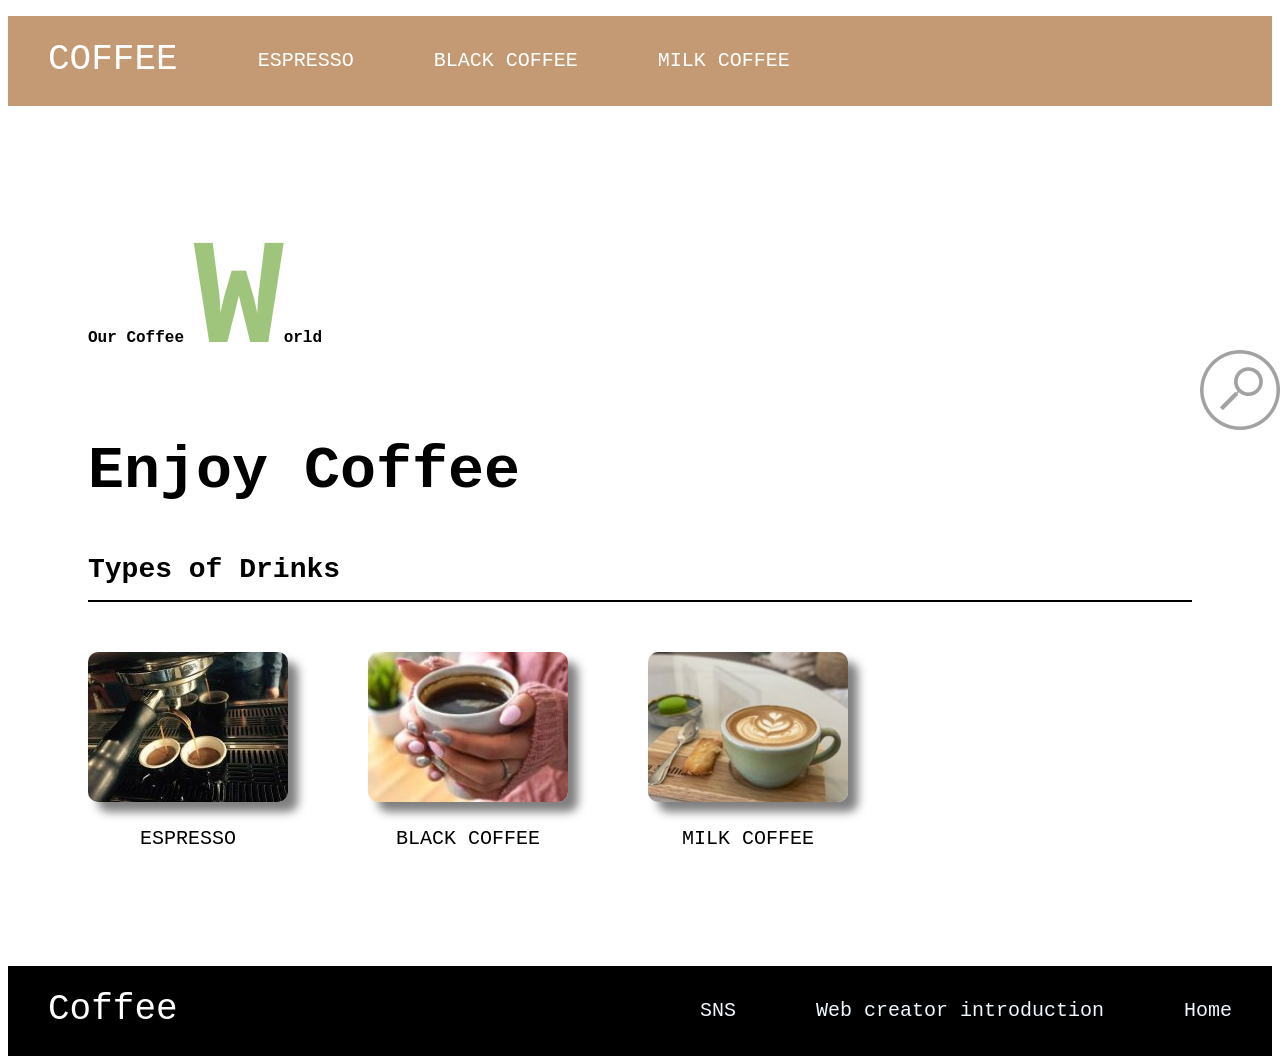
==== index.html @ 825b61a1 "Update index.html" ====
<!DOCTYPE html>
<html lang="en">
    <head>
        <meta charset="UTF-8">
        <meta name="viewport" content="width=device-width, initial-scale=1.0">
        <title>COFFEE | Home</title>
        <link rel="stylesheet" href="./style.css">
    </head>
    <body>
        <div class="header">
            <div class="header-logo"><a href="index.html">COFFEE</a></div>
            <div class="header-list">
                <ul>
                    <li><a href="espresso/espresso.html">ESPRESSO</a></li>
                    <li><a href="black/black.html">BLACK COFFEE</a></li>
                    <li><a href="milk_coffee/milk_coffee.html">MILK COFFEE</a></li>
                </ul>
            </div>
        </div>

        <div class="main">

            <div class="main-img">
                <img src="search.png" alt="search">
            </div>

            <div class="copy-container">
                <h1>Our Coffee <span>W</span>orld</h1>
                <h2>Enjoy Coffee</h2>
            </div>

            <h3 class="section-title">Types of Drinks</h3>

            <div class="contents">

                <div class="contents-item">
                    <a href="espresso/espresso.html"><img src="espresso.jpg" alt="espresso">ESPRESSO</a>
                </div>
                <div class="contents-item">
                    <a href="black/black.html"><img src="black_coffee.jpg" alt="black coffee">BLACK COFFEE</a>
                </div>
                <div class="contents-item">
                    <a href="milk_coffee/milk_coffee.html"><img src="latte.jpg" alt="milk coffee">MILK COFFEE</a>
                </div>
            </div>

            <div class="contact-form">

            </div>
        </div>

        <div class="footer">
            <div class="footer-logo">Coffee</div>
            <div class="footer-list">
                <ul>
                    <li><a href="index.html">Home</a></li>
                    <li><a href="">Web creator introduction</a></li>
                    <li><a href="">SNS</a></li>
                </ul>
            </div>
        </div>

    </body>
</html>
---- style.css ----
body{
    font-family: 'Courier New', Courier, monospace;
    min-width: 1000px;
}

li{
    list-style: none;
}

.header{
    background-color:rgba(165, 101, 42, 0.651);
    color: black;
    height: 90px;
    min-width: 1000px;
}

.header-logo{
    float:left;
    font-size:36px;
    padding:23px 40px 15px 40px;
}

.header-logo a{
    color:white;
    text-decoration: none;
}

.header-list li{
    float:left;
    padding: 33px 40px;
    flex-direction: row;
}

.header-list a{
    color: white;
    font-size: 20px;
    text-decoration: none;
    flex-direction: row;
}

.main{
    padding:100px 80px;
}

.main-img{
    position: fixed;
    top: 350px;
    left: 1200px;
}

.copy-container h1{
    font-size: 100%;
    box-sizing: border-box;
}

.copy-container h2{
    font-size: 60px;
    font-weight:bold;
}

.copy-container span{
    color:rgb(159, 196, 123);
    font-size:150px;
}

.section-title{
    border-bottom:2px solid black;
    font-size:28px;
    padding-bottom:15px;
    margin-bottom:50px;
}

.contents{
    display: flex;
    gap: 80px;
}

.contents-item{
    display: flex;
    flex-direction: column;
    gap: 20px;
    width: 200px;
}

.contents-item a{
    flex-direction: column;
    font-size: 20px;
    text-decoration: none;
    color:black;
    display: flex;
    gap: 25px;
    align-items: center;
}

.contents-item img{
    width: 100%;
    height: 150px;
    object-fit: cover;
    box-shadow: 10px 10px 10px rgba(0, 0, 0, 0.5);
    border-radius: 10px;
}

.footer{
    background-color: black;
    color: white;
    height: 90px;
    min-width: 1000px;
}

.footer-logo{
    font-size: 36px;
    float:left;
    padding:23px 40px 15px 40px;
}

.footer-list li{
    padding: 33px 20px;
    float: right;
    font-size: 20px;
    padding: 0px 20px;
}
.footer-list a{
    padding: 33px 20px;
    float: right;
    color: aliceblue;
    font-size: 20px;
    text-decoration: none;
}
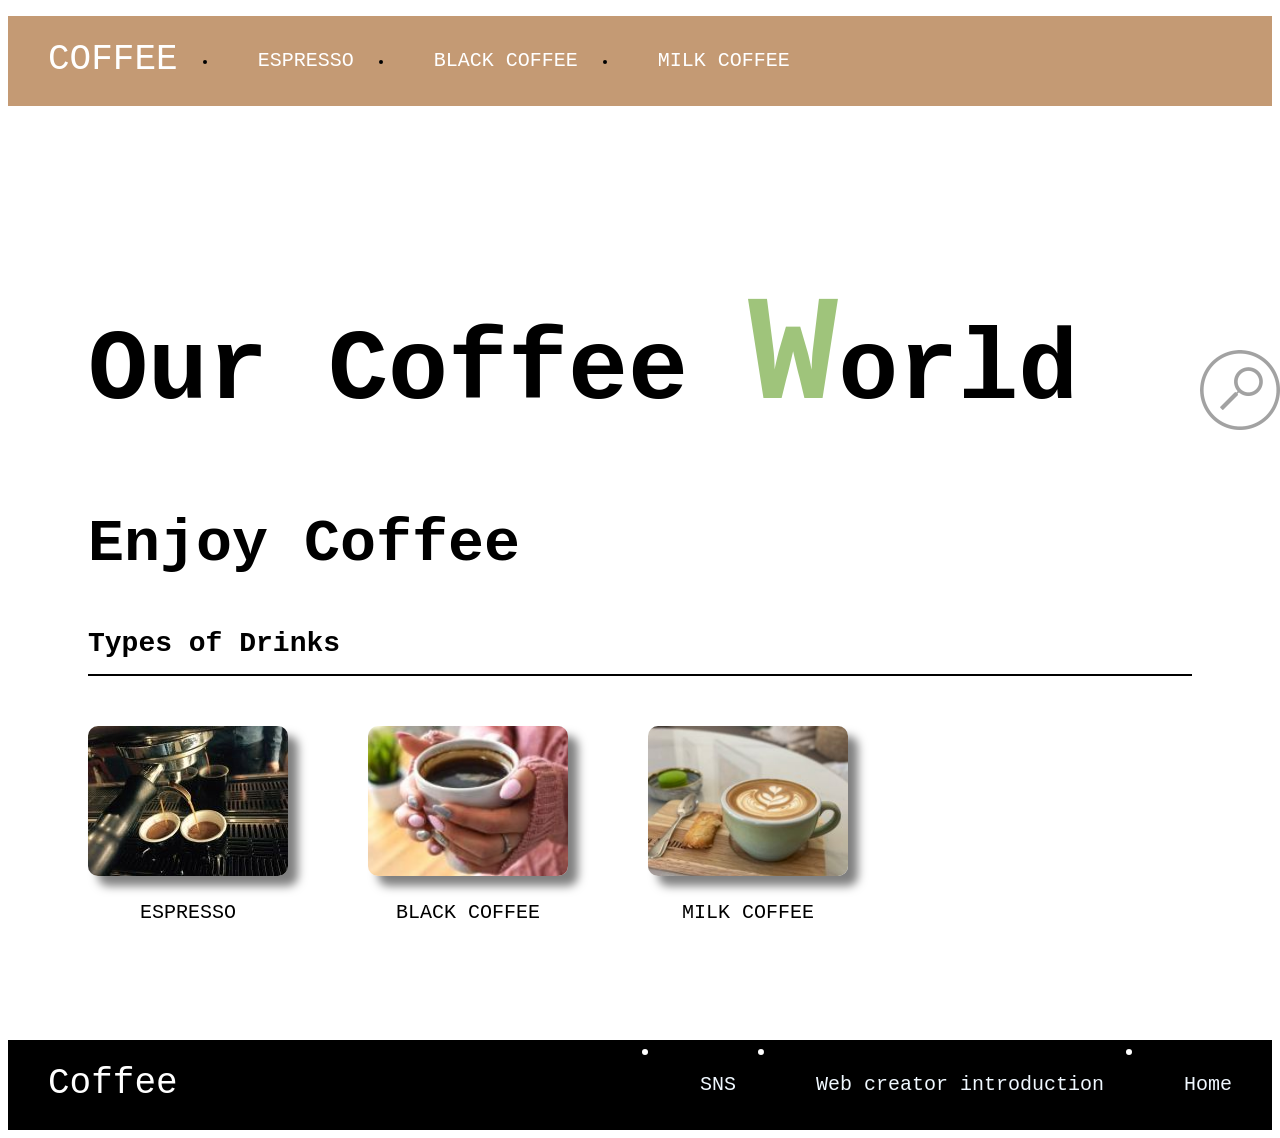
==== commit 16902f3e: "Fix HTML links and structure for coffee page" ====
--- a/index.html
+++ b/index.html
@@ -11,9 +11,9 @@
             <div class="header-logo"><a href="index.html">COFFEE</a></div>
             <div class="header-list">
                 <ul>
-                    <li><a href="espresso/espresso.html">ESPRESSO</a></li>
-                    <li><a href="black/black.html">BLACK COFFEE</a></li>
-                    <li><a href="milk_coffee/milk_coffee.html">MILK COFFEE</a></li>
+                    <li><a href="espresso.html">ESPRESSO</a></li>
+                    <li><a href="black.html">BLACK COFFEE</a></li>
+                    <li><a href="milk_coffee.html">MILK COFFEE</a></li>
                 </ul>
             </div>
         </div>
@@ -34,13 +34,13 @@
             <div class="contents">
 
                 <div class="contents-item">
-                    <a href="espresso/espresso.html"><img src="espresso.jpg" alt="espresso">ESPRESSO</a>
+                    <a href="espresso.html"><img src="espresso.jpg" alt="espresso">ESPRESSO</a>
                 </div>
                 <div class="contents-item">
-                    <a href="black/black.html"><img src="black_coffee.jpg" alt="black coffee">BLACK COFFEE</a>
+                    <a href="black.html"><img src="black_coffee.jpg" alt="black coffee">BLACK COFFEE</a>
                 </div>
                 <div class="contents-item">
-                    <a href="milk_coffee/milk_coffee.html"><img src="latte.jpg" alt="milk coffee">MILK COFFEE</a>
+                    <a href="milk_coffee.html"><img src="latte.jpg" alt="milk coffee">MILK COFFEE</a>
                 </div>
             </div>
 
--- a/style.css
+++ b/style.css
@@ -1,7 +1,7 @@
 body{
     font-family: 'Courier New', Courier, monospace;
-    min-width: 1000px;
-}
+    min-width:1000px;
+｝    
 
 li{
     list-style: none;
@@ -49,8 +49,9 @@
 }
 
 .copy-container h1{
-    font-size: 100%;
+    font-size: 100px;
     box-sizing: border-box;
+    min-width: 1000px;
 }
 
 .copy-container h2{
@@ -125,4 +126,4 @@
     color: aliceblue;
     font-size: 20px;
     text-decoration: none;
-}+}
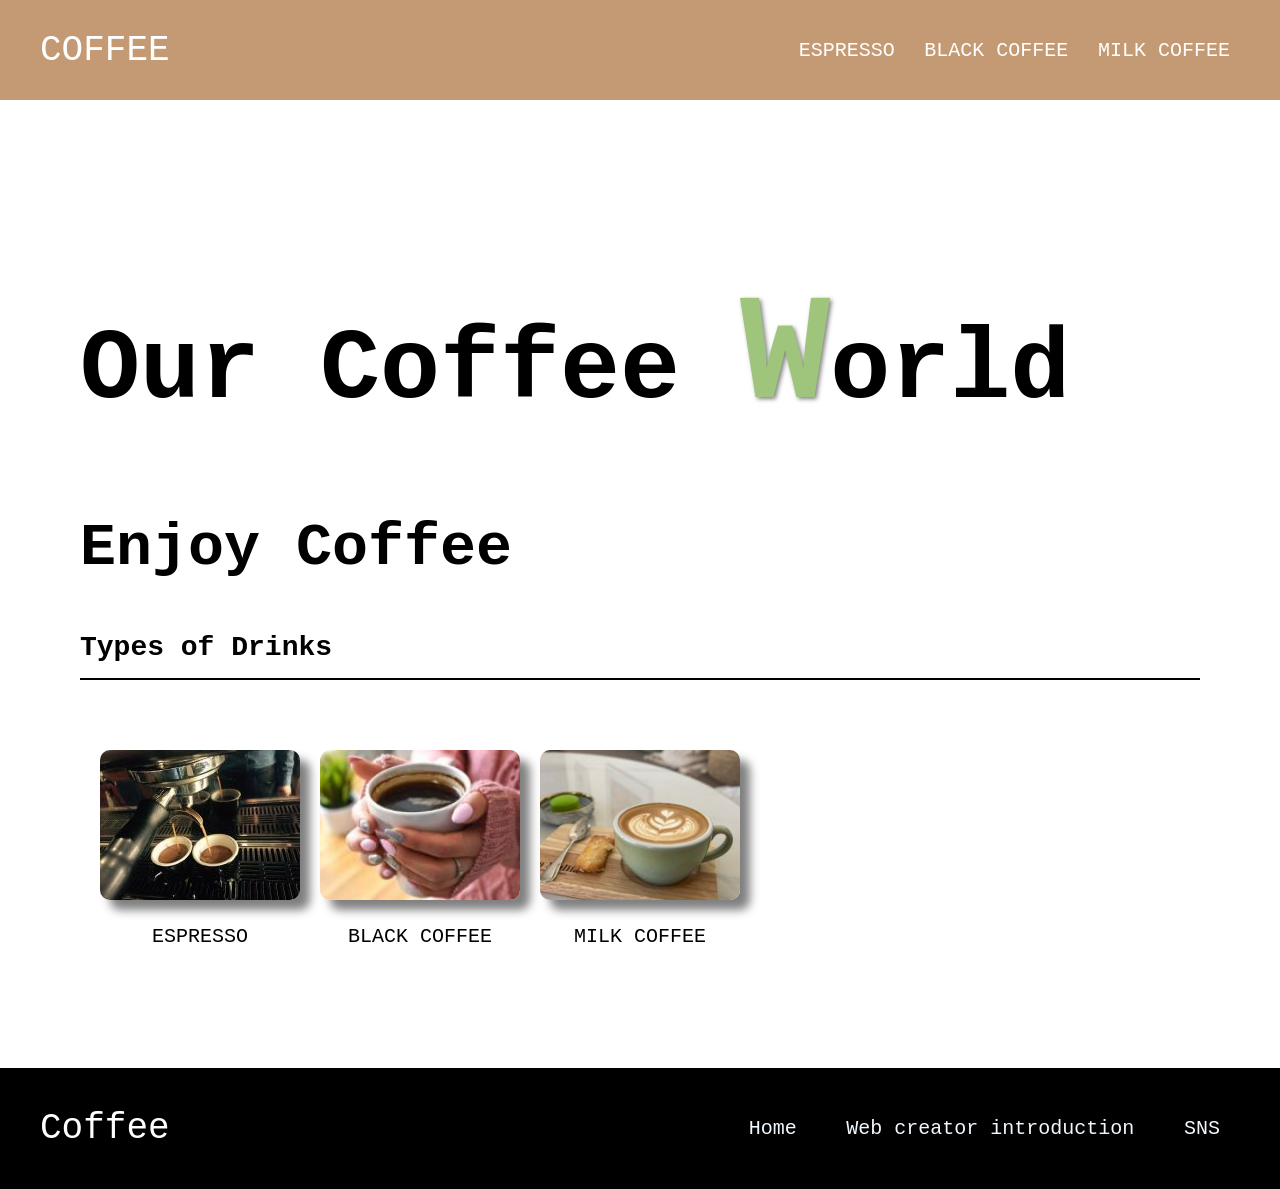
==== commit 935a3ca9: "Add files via upload" ====
--- a/index.html
+++ b/index.html
@@ -11,18 +11,14 @@
             <div class="header-logo"><a href="index.html">COFFEE</a></div>
             <div class="header-list">
                 <ul>
-                    <li><a href="espresso.html">ESPRESSO</a></li>
-                    <li><a href="black.html">BLACK COFFEE</a></li>
-                    <li><a href="milk_coffee.html">MILK COFFEE</a></li>
+                    <li><a href="../espresso/espresso.html">ESPRESSO</a></li>
+                    <li><a href="../black/black.html">BLACK COFFEE</a></li>
+                    <li><a href="../milk_coffee/milk_coffee.html">MILK COFFEE</a></li>
                 </ul>
             </div>
         </div>
 
         <div class="main">
-
-            <div class="main-img">
-                <img src="search.png" alt="search">
-            </div>
 
             <div class="copy-container">
                 <h1>Our Coffee <span>W</span>orld</h1>
@@ -34,13 +30,13 @@
             <div class="contents">
 
                 <div class="contents-item">
-                    <a href="espresso.html"><img src="espresso.jpg" alt="espresso">ESPRESSO</a>
+                    <a href="../espresso/espresso.html"><img src="espresso.jpg" alt="espresso">ESPRESSO</a>
                 </div>
                 <div class="contents-item">
-                    <a href="black.html"><img src="black_coffee.jpg" alt="black coffee">BLACK COFFEE</a>
+                    <a href="../black/black.html"><img src="black_coffee.jpg" alt="black coffee">BLACK COFFEE</a>
                 </div>
                 <div class="contents-item">
-                    <a href="milk_coffee.html"><img src="latte.jpg" alt="milk coffee">MILK COFFEE</a>
+                    <a href="../milk_coffee/milk_coffee.html"><img src="latte.jpg" alt="milk coffee">MILK COFFEE</a>
                 </div>
             </div>
 
@@ -61,4 +57,4 @@
         </div>
 
     </body>
-</html>
+</html>
--- a/style.css
+++ b/style.css
@@ -1,7 +1,21 @@
+/* CSSの最上部に追加 */
+*, *::before, *::after {
+    box-sizing: border-box;
+}
+
+/* 各クラス内の box-sizing: border-box; は削除してOKです */
+
+html {
+    scroll-behavior: smooth;
+}
+
 body{
-    font-family: 'Courier New', Courier, monospace;
-    min-width:1000px;
-｝    
+    font-family: 'Courier New', Courier, monospace, "Hiragino Kaku Gothic ProN", "メイリオ", sans-serif;
+    min-width: 100%;
+    overflow-x: hidden; /* 画面からはみ出した要素を強制的に隠す */
+    margin: 0;
+    padding: 0;
+}
 
 li{
     list-style: none;
@@ -10,14 +24,22 @@
 .header{
     background-color:rgba(165, 101, 42, 0.651);
     color: black;
-    height: 90px;
-    min-width: 1000px;
+    height: 100px;
+    width: 100%;
+    /* Flexboxを適用して縦中央・横並びにする */
+    display: flex;
+    align-items: center;
+
+    padding: 0 40px; /* 左右の余白を確保 */
+    justify-content: space-between;
+
 }
 
 .header-logo{
-    float:left;
     font-size:36px;
-    padding:23px 40px 15px 40px;
+    font-weight: normal;
+    display: flex;
+    align-items: center;
 }
 
 .header-logo a{
@@ -25,33 +47,49 @@
     text-decoration: none;
 }
 
+.header-list {
+    /* リスト全体を横並びにする */
+    display: flex;
+    gap: 20px; /* リストアイテム間のスペースを調整 */
+        /* 横スクロールの核心部分 */
+     overflow-x: auto;      /* はみ出したらスクロール */
+    white-space: nowrap;   /* ★これが重要！中身を絶対に改行させない */
+    flex: 1;               /* 余ったスペースをリストが使う */
+    justify-content: flex-end; /* 右側に寄せる */
+
+    -webkit-overflow-scrolling: touch;
+    scrollbar-width: none;
+}
+
 .header-list li{
-    float:left;
-    padding: 33px 40px;
+    padding: 0 20px;
     flex-direction: row;
+    display: inline-block; 
+    flex-shrink: 0;        /* 項目が縮まないようにする */
+    padding: 0;
 }
 
 .header-list a{
     color: white;
     font-size: 20px;
     text-decoration: none;
-    flex-direction: row;
+    transition: opacity 0.3s ease; /* ホバー時のアニメーションを追加 */
+    padding: 5px 10px;
+    display: block;        /* クリック領域を確保 */
+}
+
+.header-list a:hover{
+    opacity: 0.7;
 }
 
 .main{
     padding:100px 80px;
 }
 
-.main-img{
-    position: fixed;
-    top: 350px;
-    left: 1200px;
-}
-
 .copy-container h1{
     font-size: 100px;
-    box-sizing: border-box;
-    min-width: 1000px;
+    max-width: 90%;
+    line-height: 1.2;
 }
 
 .copy-container h2{
@@ -62,6 +100,7 @@
 .copy-container span{
     color:rgb(159, 196, 123);
     font-size:150px;
+    text-shadow: 2px 2px 4px rgba(0, 0, 0, 0.5);
 }
 
 .section-title{
@@ -73,14 +112,29 @@
 
 .contents{
     display: flex;
-    gap: 80px;
+    gap: 20px;
+    overflow-x: auto;
+    padding: 20px;
+    scrollbar-width: none; /* Firefoxでスクロールバーを隠す */
+}
+
+.contents::-webkit-scrollbar {
+    display: none; /* Chrome/Safariでスクロールバーを隠す (デザイン性重視の場合) */
 }
 
 .contents-item{
+    flex-shrink: 0; /* これを追加！画面が狭くても200pxを維持します */
     display: flex;
     flex-direction: column;
     gap: 20px;
     width: 200px;
+}
+
+/* ホバー時のスタイルを追加 少しだけ大きくなる*/
+.contents-item img:hover {
+    opacity: 0.8; /* 0.7より少し控えめでも綺麗です */
+    box-shadow: 10px 10px 20px rgba(0, 0, 0, 0.3);
+    transform: scale(1.05); /* 5%だけ大きくする */
 }
 
 .contents-item a{
@@ -99,31 +153,178 @@
     object-fit: cover;
     box-shadow: 10px 10px 10px rgba(0, 0, 0, 0.5);
     border-radius: 10px;
+    cursor: pointer;
+    transition: opacity 0.3s ease, box-shadow 0.3s ease; /* ホバー時のアニメーションを追加 */
+    }
+
+.contents-item img:hover{
+    opacity: 0.7;
+    box-shadow: 10px 10px 20px rgba(0, 0, 0, 0.5);
 }
 
 .footer{
+    width: 100%;
     background-color: black;
     color: white;
-    height: 90px;
-    min-width: 1000px;
+    min-height: 90px;
+    /* Flexboxを適用して縦中央・横並びにする */
+    display: flex;
+    align-items: center;
+    justify-content: space-between;
+    padding: 0 40px; /* 左右の余白を確保 */
 }
 
 .footer-logo{
     font-size: 36px;
-    float:left;
-    padding:23px 40px 15px 40px;
+    font-weight: normal;
+    display: flex;
+}
+
+.footer-list {
+    display: flex;
+    gap: 20px;
+    align-items: center;
+    /* 横スクロールの核心部分 */
+    overflow-x: auto;      /* はみ出したらスクロール */
+    white-space: nowrap;   /* ★これが重要！中身を絶対に改行させない */
+    flex: 1;               /* 余ったスペースをリストが使う */
+    justify-content: flex-end; /* 右側に寄せる */
+
+    -webkit-overflow-scrolling: touch;
+    scrollbar-width: none;
 }
 
 .footer-list li{
-    padding: 33px 20px;
-    float: right;
     font-size: 20px;
-    padding: 0px 20px;
+    display: inline-block; 
+    flex-shrink: 0;        /* 項目が縮まないようにする */
+    padding: 0;
 }
 .footer-list a{
     padding: 33px 20px;
-    float: right;
     color: aliceblue;
     font-size: 20px;
     text-decoration: none;
-}
+    transition: opacity 0.3s ease; /* ホバー時のアニメーションを追加 */
+    display: block;        /* クリック領域を確保 */
+}
+
+.footer-list a:hover{
+    opacity: 0.7;
+}
+
+@media (max-width: 768px) {
+    /* ヘッダーの設定 */
+    .header {
+        height: 100px;         /* 高さは少し余裕を持たせるか auto に */
+        flex-direction: row;   /* 横並びを維持 */
+        justify-content: space-between;
+        align-items: center;   /* 縦中央に揃える */
+        padding: 0 20px;
+        overflow: hidden;      /* ヘッダー全体からはみ出さない */
+    }
+
+    .header-logo {
+        font-size: 20px;
+        flex-shrink: 0;        /* ロゴが圧縮されるのを防ぐ（重要！） */
+    }
+
+    .header-list {
+        display: flex;         /* リストを横に並べる */
+        flex-direction: row;   /* 念のため指定 */
+        gap: 15px;
+        margin: 0;
+        padding: 0 10px;
+        
+        /* 横スクロールの核心部分 */
+        overflow-x: auto;      /* はみ出したらスクロール */
+        white-space: nowrap;   /* ★これが重要！中身を絶対に改行させない */
+        flex: 1;               /* 余ったスペースをリストが使う */
+        justify-content: flex-end; /* 右側に寄せる */
+        
+        -webkit-overflow-scrolling: touch;
+        scrollbar-width: none; 
+    }
+
+    /* li要素が勝手に改行されないように固定 */
+    .header-list li {
+        display: inline-block; 
+        flex-shrink: 0;        /* 項目が縮まないようにする */
+        padding: 0;
+    }
+
+    .header-list a {
+        font-size: 14px;
+        padding: 5px 10px;
+        display: block;        /* クリック領域を確保 */
+    }
+
+    /* メインの設定 */
+    .main {
+        padding: 40px 20px;
+    }
+    .copy-container h1 {
+        font-size: 8vw;
+    }
+    .copy-container h2 {
+        font-size: 5vw;
+    }
+    .copy-container span {
+        font-size: 12vw;
+    }
+    .section-title {
+        font-size: 24px;
+        margin-bottom: 30px;
+    }
+    .contents-item {
+        width: 150px;
+    }
+    .contents-item img {
+        height: 120px;
+    }
+    
+    /* フッターの設定 */
+    .footer {
+        height: 100px;         /* 高さは少し余裕を持たせるか auto に */
+        flex-direction: row;   /* 横並びを維持 */
+        justify-content: space-between;
+        align-items: center;   /* 縦中央に揃える */
+        padding: 0 20px;
+        overflow: hidden;      /* ヘッダー全体からはみ出さない */
+    }
+
+    .footer-logo {
+        font-size: 20px;
+        flex-shrink: 0;        /* ロゴが圧縮されるのを防ぐ（重要！） */
+    }
+
+    .footer-list {
+        display: flex;         /* リストを横に並べる */
+        flex-direction: row;   /* 念のため指定 */
+        gap: 15px;
+        margin: 0;
+        padding: 0 10px;
+        
+        /* 横スクロールの核心部分 */
+        overflow-x: auto;      /* はみ出したらスクロール */
+        white-space: nowrap;   /* ★これが重要！中身を絶対に改行させない */
+        flex: 1;               /* 余ったスペースをリストが使う */
+        justify-content: flex-end; /* 右側に寄せる */
+        
+        -webkit-overflow-scrolling: touch;
+        scrollbar-width: none; 
+    }
+
+    /* li要素が勝手に改行されないように固定 */
+    .footer-list li {
+        display: inline-block; 
+        flex-shrink: 0;        /* 項目が縮まないようにする */
+        padding: 0;
+    }
+
+    .footer-list a {
+        font-size: 14px;
+        padding: 5px 10px;
+        display: block;        /* クリック領域を確保 */
+    }
+}
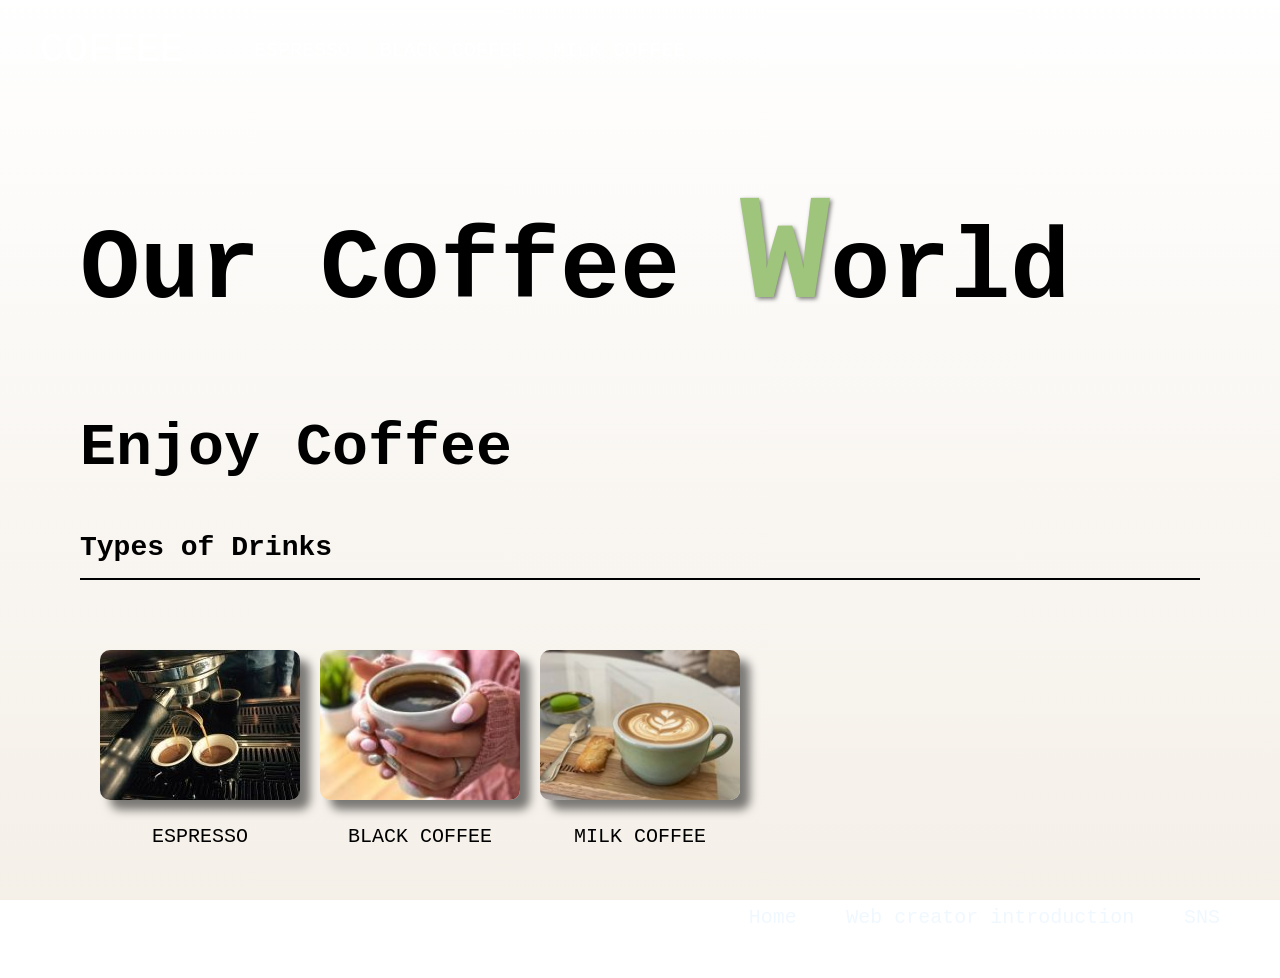
==== commit ae309f21: "Add files via upload" ====
--- a/style.css
+++ b/style.css
@@ -15,6 +15,16 @@
     overflow-x: hidden; /* 画面からはみ出した要素を強制的に隠す */
     margin: 0;
     padding: 0;
+    /* --- 壁紙の設定 --- */
+    background-size: cover;                /* 画面いっぱいに広げる */
+    background-position: center;           /* 中央合わせ */
+    background-attachment: fixed;          /* スクロールしても背景を動かさない（繋がって見えるコツ） */
+    background-repeat: no-repeat;
+    /* 画像の上に 40% くらいの黒を重ねる設定 */
+    background: linear-gradient(rgba(212, 202, 185, 0.007), rgba(179, 141, 85, 0.137)),
+                url(../world.png);
+    background-size: cover;
+    background-attachment: fixed;
 }
 
 li{
@@ -22,7 +32,6 @@
 }
 
 .header{
-    background-color:rgba(165, 101, 42, 0.651);
     color: black;
     height: 100px;
     width: 100%;
@@ -31,15 +40,15 @@
     align-items: center;
 
     padding: 0 40px; /* 左右の余白を確保 */
-    justify-content: space-between;
 
 }
 
 .header-logo{
-    font-size:36px;
+    font-size:40px;
     font-weight: normal;
     display: flex;
     align-items: center;
+    padding-right: 20px; /* ロゴとリストの間にスペースを追加 */
 }
 
 .header-logo a{
@@ -55,7 +64,6 @@
      overflow-x: auto;      /* はみ出したらスクロール */
     white-space: nowrap;   /* ★これが重要！中身を絶対に改行させない */
     flex: 1;               /* 余ったスペースをリストが使う */
-    justify-content: flex-end; /* 右側に寄せる */
 
     -webkit-overflow-scrolling: touch;
     scrollbar-width: none;
@@ -64,7 +72,7 @@
 .header-list li{
     padding: 0 20px;
     flex-direction: row;
-    display: inline-block; 
+    display: inline-block;
     flex-shrink: 0;        /* 項目が縮まないようにする */
     padding: 0;
 }
@@ -83,7 +91,10 @@
 }
 
 .main{
-    padding:100px 80px;
+    padding: 0 80px;
+
+    /* --- これを追加して隙間を消す！ h1には標準でmarginが設定されてる--- */
+    overflow: hidden;
 }
 
 .copy-container h1{
@@ -163,8 +174,8 @@
 }
 
 .footer{
+    height: 100px;
     width: 100%;
-    background-color: black;
     color: white;
     min-height: 90px;
     /* Flexboxを適用して縦中央・横並びにする */
@@ -196,7 +207,7 @@
 
 .footer-list li{
     font-size: 20px;
-    display: inline-block; 
+    display: inline-block;
     flex-shrink: 0;        /* 項目が縮まないようにする */
     padding: 0;
 }
@@ -218,14 +229,13 @@
     .header {
         height: 100px;         /* 高さは少し余裕を持たせるか auto に */
         flex-direction: row;   /* 横並びを維持 */
-        justify-content: space-between;
         align-items: center;   /* 縦中央に揃える */
         padding: 0 20px;
         overflow: hidden;      /* ヘッダー全体からはみ出さない */
     }
 
     .header-logo {
-        font-size: 20px;
+        font-size: 30px;
         flex-shrink: 0;        /* ロゴが圧縮されるのを防ぐ（重要！） */
     }
 
@@ -235,20 +245,19 @@
         gap: 15px;
         margin: 0;
         padding: 0 10px;
-        
+
         /* 横スクロールの核心部分 */
         overflow-x: auto;      /* はみ出したらスクロール */
         white-space: nowrap;   /* ★これが重要！中身を絶対に改行させない */
         flex: 1;               /* 余ったスペースをリストが使う */
-        justify-content: flex-end; /* 右側に寄せる */
-        
+
         -webkit-overflow-scrolling: touch;
-        scrollbar-width: none; 
+        scrollbar-width: none;
     }
 
     /* li要素が勝手に改行されないように固定 */
     .header-list li {
-        display: inline-block; 
+        display: inline-block;
         flex-shrink: 0;        /* 項目が縮まないようにする */
         padding: 0;
     }
@@ -267,13 +276,13 @@
         font-size: 8vw;
     }
     .copy-container h2 {
-        font-size: 5vw;
+        font-size: 6vw;
     }
     .copy-container span {
         font-size: 12vw;
     }
     .section-title {
-        font-size: 24px;
+        font-size: 4vw;
         margin-bottom: 30px;
     }
     .contents-item {
@@ -282,7 +291,7 @@
     .contents-item img {
         height: 120px;
     }
-    
+
     /* フッターの設定 */
     .footer {
         height: 100px;         /* 高さは少し余裕を持たせるか auto に */
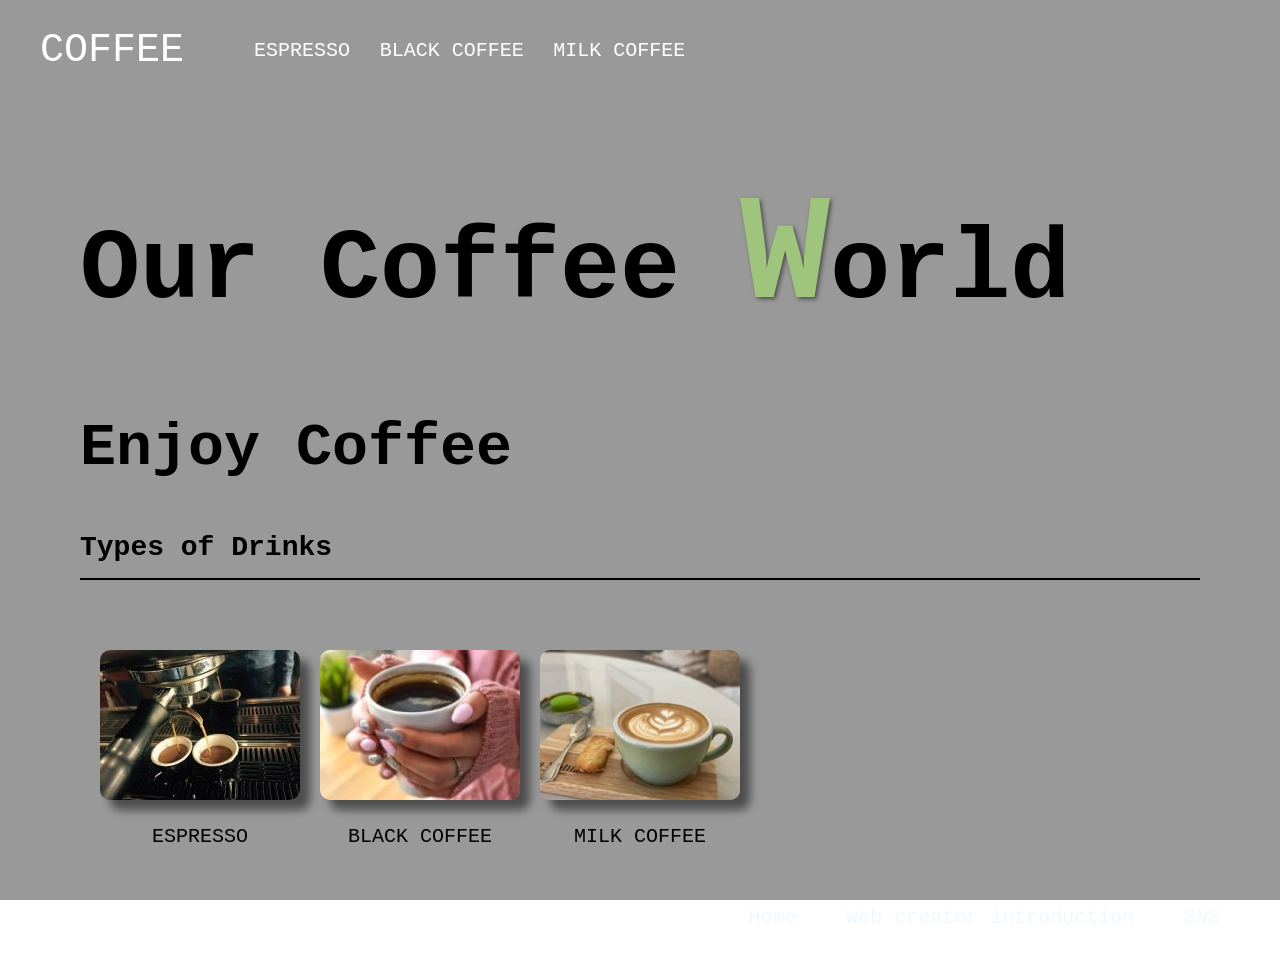
==== commit 439a12ab: "Add versioning to stylesheet link in index.html Updated stylesheet link to include versioning." ====
--- a/index.html
+++ b/index.html
@@ -4,16 +4,16 @@
         <meta charset="UTF-8">
         <meta name="viewport" content="width=device-width, initial-scale=1.0">
         <title>COFFEE | Home</title>
-        <link rel="stylesheet" href="./style.css">
+        <link rel="stylesheet" href="./style.css?v=2">
     </head>
     <body>
         <div class="header">
             <div class="header-logo"><a href="index.html">COFFEE</a></div>
             <div class="header-list">
                 <ul>
-                    <li><a href="../espresso/espresso.html">ESPRESSO</a></li>
-                    <li><a href="../black/black.html">BLACK COFFEE</a></li>
-                    <li><a href="../milk_coffee/milk_coffee.html">MILK COFFEE</a></li>
+                    <li><a href="espresso.html">ESPRESSO</a></li>
+                    <li><a href="black.html">BLACK COFFEE</a></li>
+                    <li><a href="milk_coffee.html">MILK COFFEE</a></li>
                 </ul>
             </div>
         </div>
@@ -30,13 +30,13 @@
             <div class="contents">
 
                 <div class="contents-item">
-                    <a href="../espresso/espresso.html"><img src="espresso.jpg" alt="espresso">ESPRESSO</a>
+                    <a href="espresso.html"><img src="espresso.jpg" alt="espresso">ESPRESSO</a>
                 </div>
                 <div class="contents-item">
-                    <a href="../black/black.html"><img src="black_coffee.jpg" alt="black coffee">BLACK COFFEE</a>
+                    <a href="black.html"><img src="black_coffee.jpg" alt="black coffee">BLACK COFFEE</a>
                 </div>
                 <div class="contents-item">
-                    <a href="../milk_coffee/milk_coffee.html"><img src="latte.jpg" alt="milk coffee">MILK COFFEE</a>
+                    <a href="milk_coffee.html"><img src="latte.jpg" alt="milk coffee">MILK COFFEE</a>
                 </div>
             </div>
 
@@ -57,4 +57,4 @@
         </div>
 
     </body>
-</html>+</html>
--- a/style.css
+++ b/style.css
@@ -10,21 +10,23 @@
 }
 
 body{
-    font-family: 'Courier New', Courier, monospace, "Hiragino Kaku Gothic ProN", "メイリオ", sans-serif;
-    min-width: 100%;
-    overflow-x: hidden; /* 画面からはみ出した要素を強制的に隠す */
     margin: 0;
     padding: 0;
-    /* --- 壁紙の設定 --- */
-    background-size: cover;                /* 画面いっぱいに広げる */
-    background-position: center;           /* 中央合わせ */
-    background-attachment: fixed;          /* スクロールしても背景を動かさない（繋がって見えるコツ） */
-    background-repeat: no-repeat;
-    /* 画像の上に 40% くらいの黒を重ねる設定 */
-    background: linear-gradient(rgba(212, 202, 185, 0.007), rgba(179, 141, 85, 0.137)),
-                url(../world.png);
-    background-size: cover;
-    background-attachment: fixed;
+    font-family: 'Courier New', Courier, monospace, "Hiragino Kaku Gothic ProN", "メイリオ", sans-serif;
+    min-height: 100%;
+    overflow-x: hidden; /* 画面からはみ出した要素を強制的に隠す */
+}
+body::before{
+    content: "";
+    position: fixed;
+    top: 0;
+    left: 0;
+    width: 100%;
+    height: 100%;
+    z-index: -1;
+    background: linear-gradient(rgba(0, 0, 0, 0.4), rgba(0, 0, 0, 0.4)), 
+                url("world.png") no-repeat center / cover;
+
 }
 
 li{
@@ -313,20 +315,20 @@
         gap: 15px;
         margin: 0;
         padding: 0 10px;
-        
+
         /* 横スクロールの核心部分 */
         overflow-x: auto;      /* はみ出したらスクロール */
         white-space: nowrap;   /* ★これが重要！中身を絶対に改行させない */
         flex: 1;               /* 余ったスペースをリストが使う */
         justify-content: flex-end; /* 右側に寄せる */
-        
+
         -webkit-overflow-scrolling: touch;
-        scrollbar-width: none; 
+        scrollbar-width: none;
     }
 
     /* li要素が勝手に改行されないように固定 */
     .footer-list li {
-        display: inline-block; 
+        display: inline-block;
         flex-shrink: 0;        /* 項目が縮まないようにする */
         padding: 0;
     }
@@ -336,4 +338,4 @@
         padding: 5px 10px;
         display: block;        /* クリック領域を確保 */
     }
-}+}
